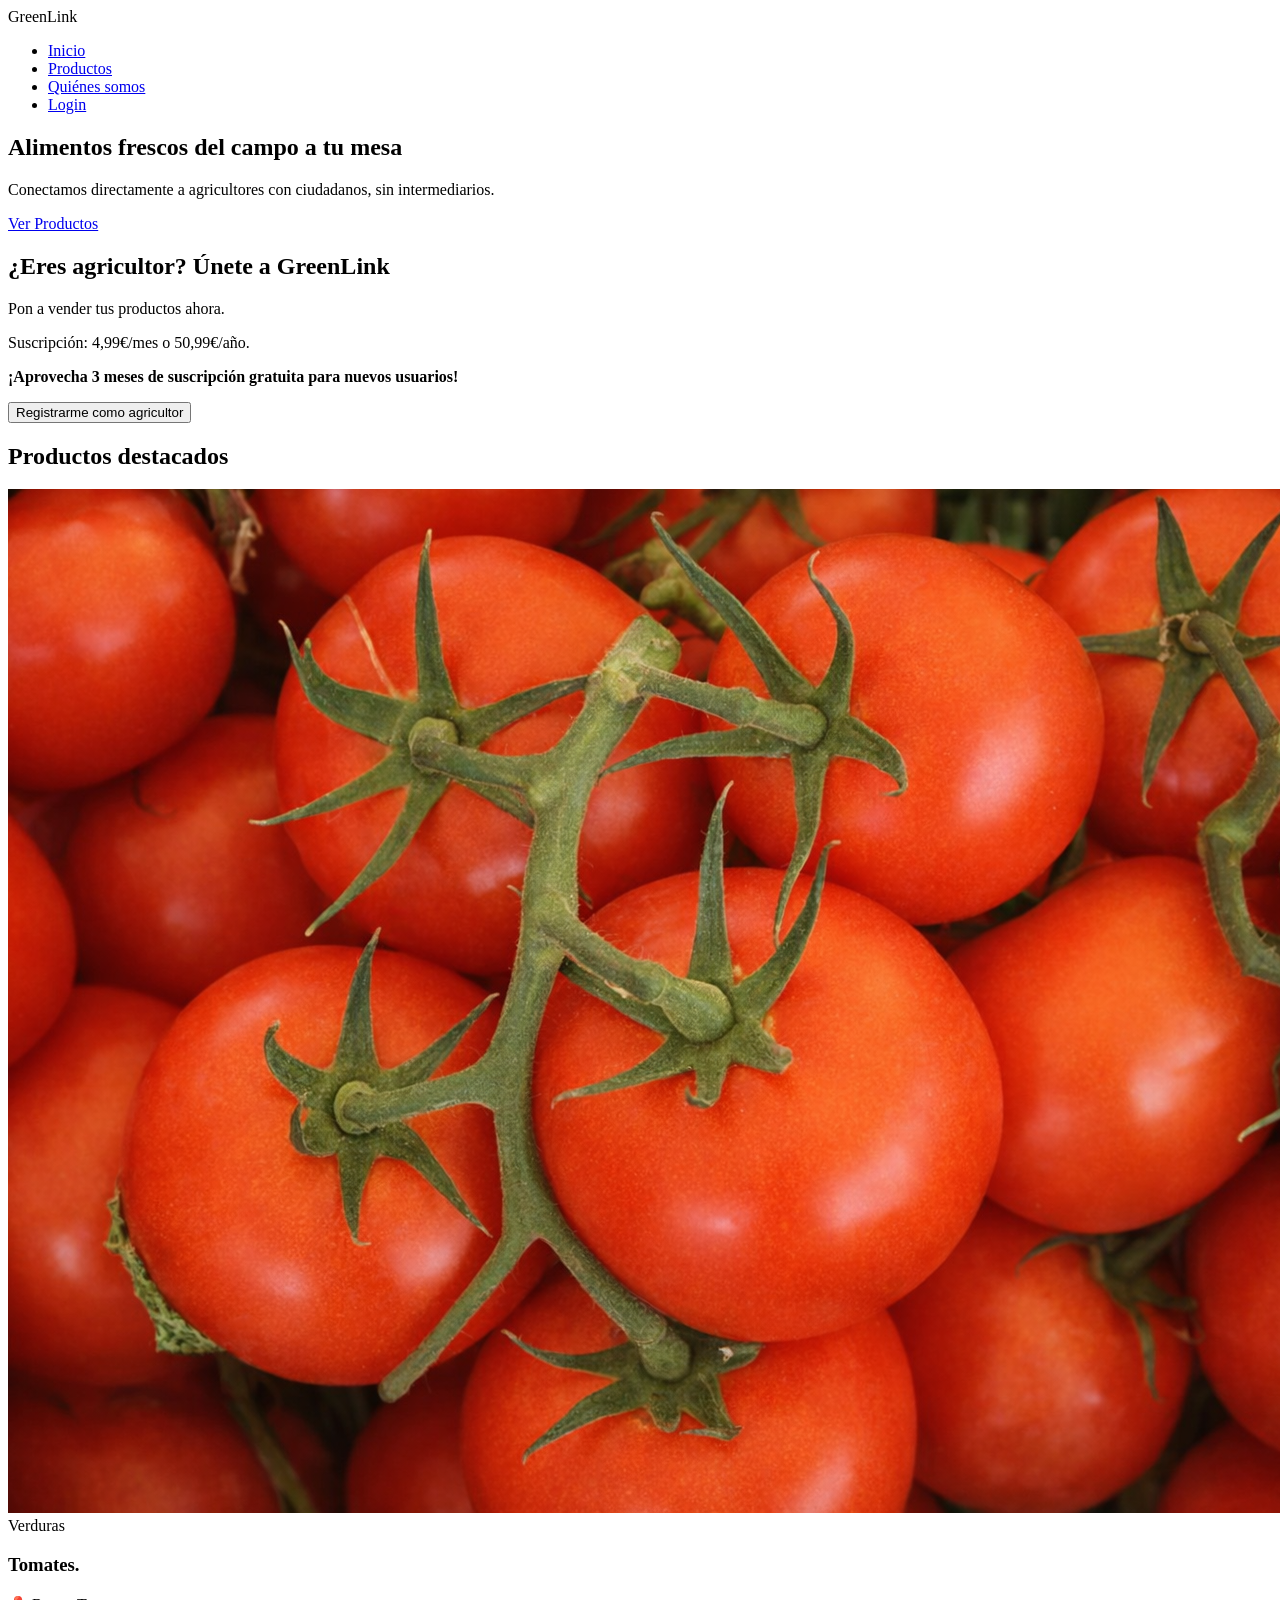
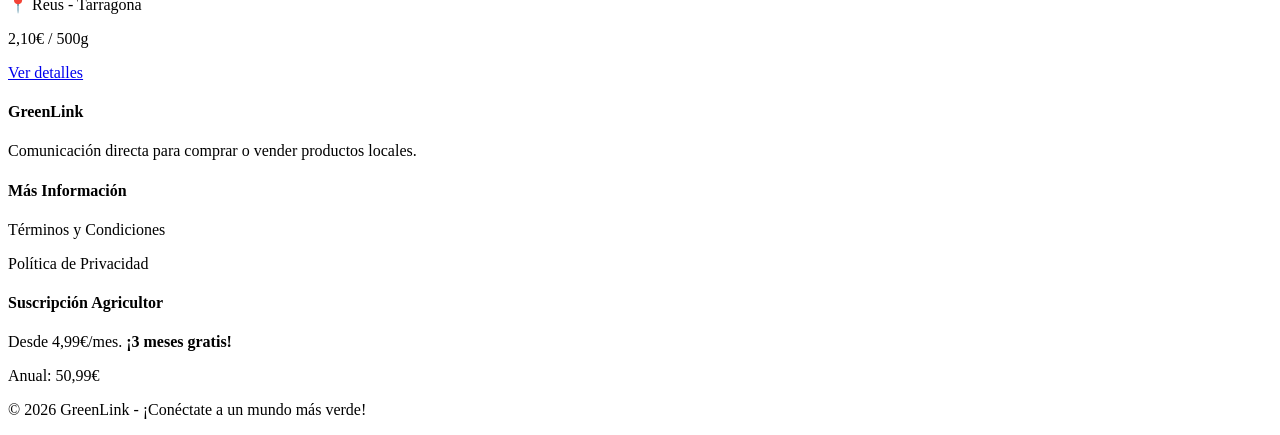
==== index.html @ 6257c86c "Add files via upload" ====
<!DOCTYPE html>
<html lang="es">
<head>
    <meta charset="UTF-8">
    <meta name="viewport" content="width=device-width, initial-scale=1.0">
    <title>GreenLink - Inicio</title>
    <link rel="stylesheet" href="styles.css">
    <link rel="shortcut icon" href="img/favicon.ico" type="image/x-icon">

</head>
<body>
    <header>
        <div class="zonasVariasHeader">
            <div class="logo">GreenLink</div>
            <nav>
                <ul>
                    <li><a href="index.html" class="pestañaSeleccionada">Inicio</a></li>
                    <li><a href="producto.html">Productos</a></li>
                    <li><a href="quienes-somos.html">Quiénes somos</a></li>
                    <li><a href="login.html">Login</a></li>
                </ul>
            </nav>
        </div>
    </header>

    <section class="zonaInfoEmpresa">
        <div class="fondo">
            <div class="textoEnImagen">
                <h1>Alimentos frescos del campo a tu mesa</h1>
                <p>Conectamos directamente a agricultores con ciudadanos, sin intermediarios.</p>
                <a href="producto.html" class="botonProductos">Ver Productos</a>
            </div>
        </div>
    </section>

    <section class="zonaAgricultores">
        <div class="fondo">
            <div class="textoEnImagen">
                <h2>¿Eres agricultor? Únete a GreenLink</h2>
                <p>Pon a vender tus productos ahora.</p>
                <p>Suscripción: 4,99€/mes o 50,99€/año.</p>
                <p><strong>¡Aprovecha 3 meses de suscripción gratuita para nuevos usuarios!</strong></p>
                <button class="botonRegistro">Registrarme como agricultor</button>
            </div>
        </div>
    </section>

    <main class="seccionesInfo">

        <h2 class="tituloProductos">Productos destacados</h2>
        <div class="gridProductos">
            <article class="productosPorSeparado">
                <img src="img/Tomates.png" alt="Tomates">
                <div class="infoProductos">
                    <span class="filtro">Verduras</span>
                    <h3>Tomates.</h3>
                    <p>📍 Reus - Tarragona</p>
                    <p class="precio">2,10€ / 500g</p>
                    <a href="producto.html" class="botonDetalle">Ver detalles</a>
                </div>
            </article>
        </div>

    </main>
    
    <footer>
        <div class="seccionesInfo">
            <div class="footers">
                <div class="seccionesFooter">
                    <h4>GreenLink</h4>
                    <p>Comunicación directa para comprar o vender productos locales.</p>
                </div>
                
                <div class="seccionesFooter">
                    <h4>Más Información</h4>
                        <p>Términos y Condiciones</p>
                        <p>Política de Privacidad</p>
                </div>
                
                <div class="seccionesFooter">
                    <h4>Suscripción Agricultor</h4>
                    <p>Desde 4,99€/mes. <strong>¡3 meses gratis!</strong></p>
                    <p>Anual: 50,99€</p>
                </div>
            </div>
            
            <div class="footerCopys">
                <p>&copy; 2026 GreenLink - ¡Conéctate a un mundo más verde!</p>
            </div>
        </div>
    </footer>

</body>
</html>
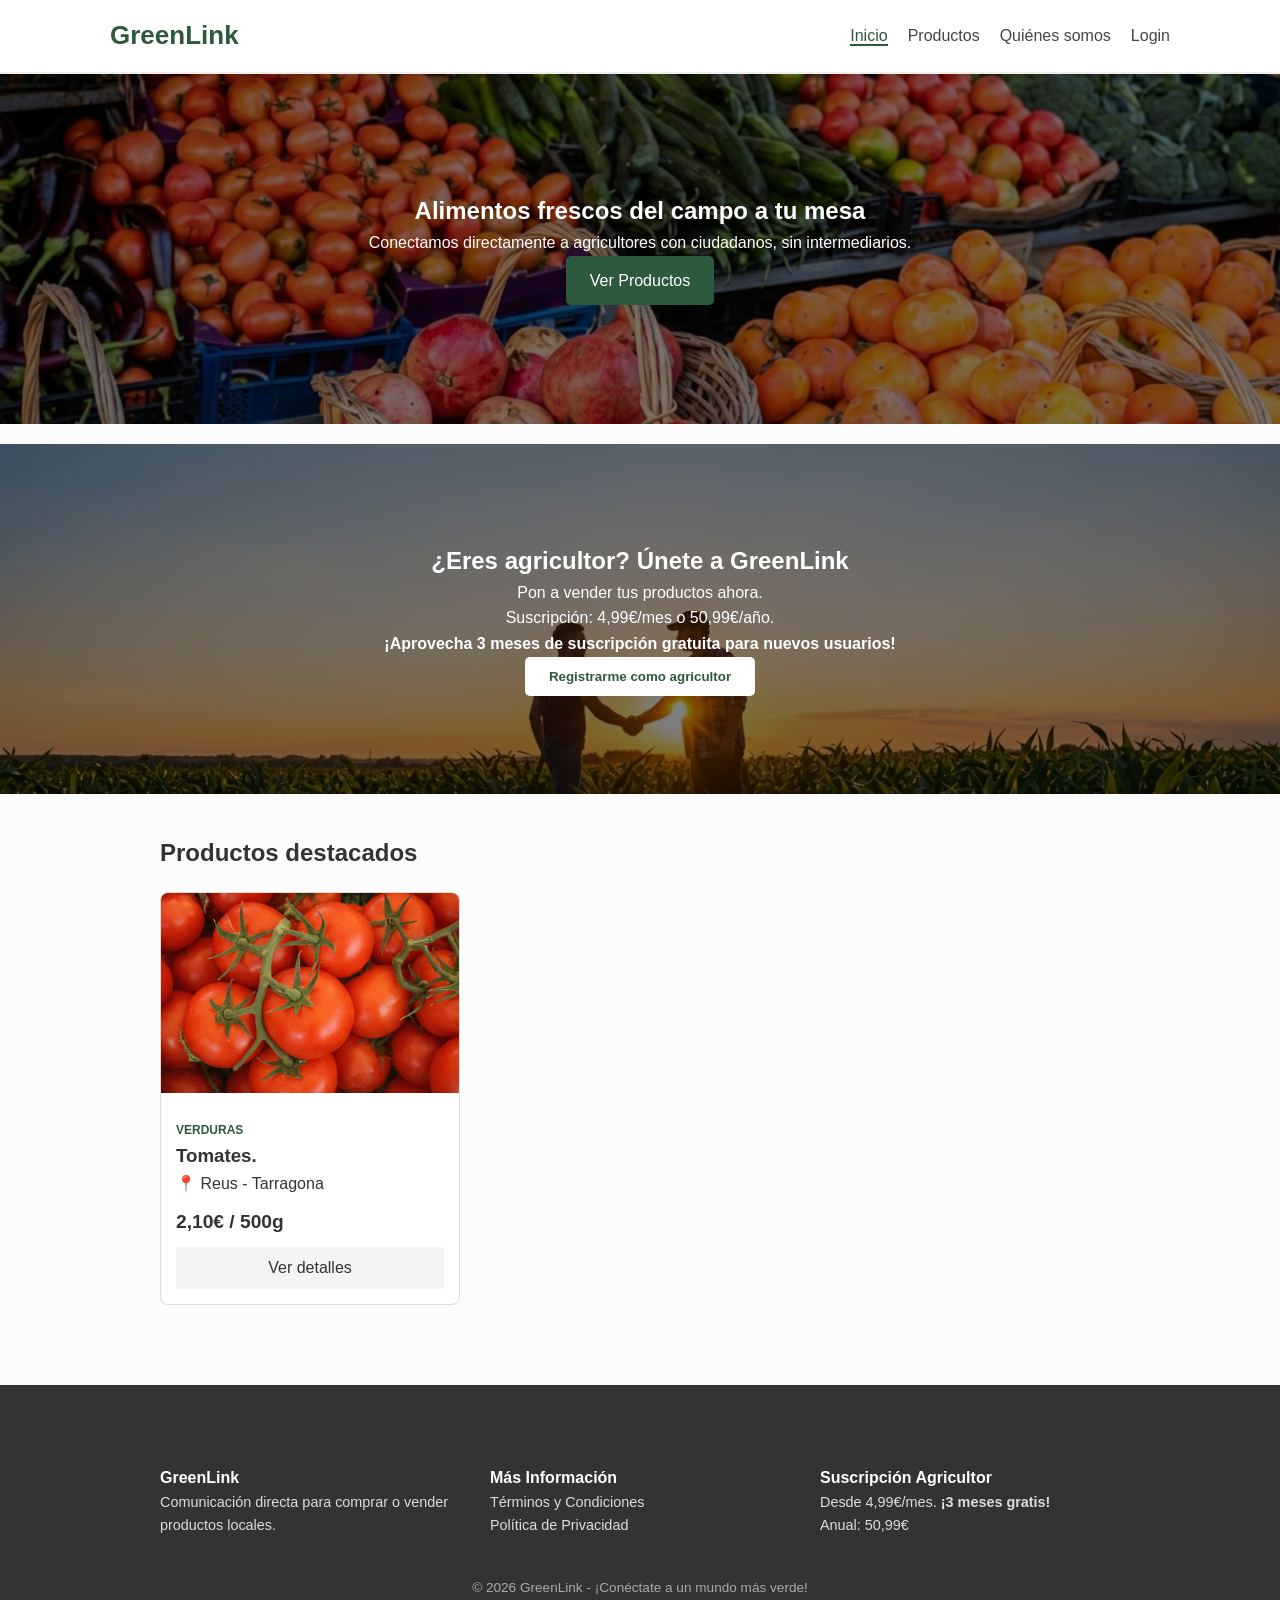
==== commit 973624ec: "Update index.html" ====
--- a/index.html
+++ b/index.html
@@ -6,6 +6,7 @@
     <title>GreenLink - Inicio</title>
     <link rel="stylesheet" href="styles.css">
     <link rel="shortcut icon" href="img/favicon.ico" type="image/x-icon">
+    <script src="script.js" defer></script>
 
 </head>
 <body>
@@ -17,13 +18,13 @@
                     <li><a href="index.html" class="pestañaSeleccionada">Inicio</a></li>
                     <li><a href="producto.html">Productos</a></li>
                     <li><a href="quienes-somos.html">Quiénes somos</a></li>
-                    <li><a href="login.html">Login</a></li>
+                    <li><a href="login.html" id="textoIniciadoHeader">Login</a></li>
                 </ul>
             </nav>
         </div>
     </header>
 
-    <section class="zonaInfoEmpresa">
+    <section class="zonaInfoEmpresa"> <!-- Informacion de la empresa -->
         <div class="fondo">
             <div class="textoEnImagen">
                 <h1>Alimentos frescos del campo a tu mesa</h1>
@@ -33,7 +34,7 @@
         </div>
     </section>
 
-    <section class="zonaAgricultores">
+    <section class="zonaAgricultores"> <!-- Informacion para los agricultores -->
         <div class="fondo">
             <div class="textoEnImagen">
                 <h2>¿Eres agricultor? Únete a GreenLink</h2>
@@ -47,8 +48,8 @@
 
     <main class="seccionesInfo">
 
-        <h2 class="tituloProductos">Productos destacados</h2>
-        <div class="gridProductos">
+        <h2 class="tituloProductos">Productos destacados</h2> <!-- Aqui apareceran algunos productos -->
+        <div class="gridProductos"> 
             <article class="productosPorSeparado">
                 <img src="img/Tomates.png" alt="Tomates">
                 <div class="infoProductos">
@@ -89,6 +90,5 @@
             </div>
         </div>
     </footer>
-
 </body>
-</html>+</html>
--- a/styles.css
+++ b/styles.css
@@ -0,0 +1,412 @@
+/* Quitamos los margenes y paddings */
+* {
+    box-sizing: border-box;
+    margin: 0;
+    padding: 0;
+}
+/* Ponemos la tipografia, el color de texto y el fondo de toda la pagina web */
+body {
+    font-family: 'Segoe UI', Arial, sans-serif;
+    line-height: 1.6;
+    color: #333;
+    background-color: #fcfcfc;
+}
+/* Pone un ancho maximo y centra el contenido en las paginas para que no este en los bordes */
+.seccionesInfo {
+    max-width: 1000px;
+    margin: auto;
+    padding: 20px;
+}
+/* Ponemos el header en blanco, con borde inferior y se queda fija al hacer scroll */
+header {
+    background-color: #ffffff;
+    border-bottom: 2px solid #eee;
+    padding: 15px 0;
+    position: sticky;
+    top: 0;
+    z-index: 10;
+}
+/* Flexbox para separar el logo en la izquierda y el menu con las opciones en la derecha */
+.zonasVariasHeader {
+    display: flex;
+    justify-content: space-between;
+    align-items: center;
+    max-width: 1100px;
+    margin: auto;
+    padding: 0 20px;
+}
+/* Color del nombre */
+.logo {
+    font-size: 26px;
+    font-weight: bold;
+    color: #2d5a3d;
+}
+/* Pone a los enlaces en una fila horizontal con separacion entre ellos. */
+nav ul {
+    list-style: none;
+    display: flex;
+    gap: 20px;
+}
+
+nav ul li a {
+    text-decoration: none;
+    color: #444;
+    font-weight: 500;
+}
+/* En la pestaña que estamos pone el nombre en verde con un borde abajo verde */
+nav ul li a.pestañaSeleccionada {
+    color: #2d5a3d;
+    border-bottom: 2px solid #2d5a3d;
+}
+/* Organizacion de la informacion en todo el footer */
+footer {
+    background: #333;
+    color: white;
+    padding: 60px 0 30px;
+    margin-top: 60px;
+}
+
+.footers {
+    display: flex;
+    justify-content: space-between;
+    align-items: flex-start;
+    flex-wrap: wrap;
+    gap: 30px;
+    text-align: left;
+}
+
+.seccionesFooter {
+    flex: 1;
+    min-width: 250px; /* Evita que las columnas sean demasiado estrechas */
+}
+
+.seccionesFooter p {
+    font-size: 0.9rem;
+    color: #ddd;
+}
+/* Texto en el centro debajo de todo con color gris */
+.footerCopys {
+    margin-top: 40px;
+    text-align: center;
+}
+
+.footerCopys p {
+    font-size: 0.85rem;
+    color: #aaa;
+}
+/* Ponemos la imagen de fondo para despues poner bien el texto */
+.zonaInfoEmpresa { 
+    background-image: url("img/Mercado.png");
+    height: 350px;
+    background-size: cover;
+    background-position: center;
+    margin-bottom: 20px;
+}
+
+.zonaAgricultores { 
+    background-image: url('img/Trato.png');
+    height: 350px;
+    background-size: cover;
+    background-position: center;
+    margin-bottom: 20px;
+}
+/* Oscurece las imagenes de fondo con un color mas transparente */
+.fondo {
+    background-color: rgba(0,0,0,0.5);
+    height: 100%;
+    display: flex;
+    align-items: center;
+    justify-content: center;
+}
+
+.textoEnImagen {
+    text-align: center;
+    color: white;
+    padding: 20px;
+}
+/* Boton verde para productos y Boton blanco para el registro de agricultores */
+.botonProductos {
+    background-color: #2d5a3d;
+    color: white;
+    padding: 12px 24px;
+    text-decoration: none;
+    border-radius: 5px;
+    display: inline-block;
+    border: none;
+    cursor: pointer;
+}
+
+.botonRegistro {
+    background-color: #ffffff;
+    color: #2d5a3d;
+    padding: 12px 24px;
+    border-radius: 5px;
+    border: none;
+    font-weight: bold;
+    cursor: pointer;
+}
+/* Pone los productos en fila para que se ajusten y queden bien */
+.gridProductos {
+    display: flex;
+    gap: 20px;
+    flex-wrap: wrap;
+    margin-top: 20px;
+}
+/* Pone el borde, el radio de las esquinas y el fondo de cada producto por separado */
+.productosPorSeparado {
+    background: white;
+    border: 1px solid #ddd;
+    border-radius: 8px;
+    width: 300px;
+    overflow: hidden;
+}
+
+.productosPorSeparado img {
+    width: 100%;
+    height: 200px;
+    object-fit: cover;
+}
+
+.infoProductos {
+    padding: 15px;
+}
+/* Texto pequeño en mayusculas y verde para saber el tipo de producto que es */
+.filtro {
+    color: #2d5a3d;
+    font-size: 12px;
+    text-transform: uppercase;
+    font-weight: bold;
+}
+
+.precio {
+    font-size: 1.2em;
+    font-weight: bold;
+    margin: 10px 0;
+}
+
+.botonDetalle {
+    display: block;
+    text-align: center;
+    background: #f4f4f4;
+    padding: 8px;
+    text-decoration: none;
+    color: #333;
+    border-radius: 4px;
+}
+/* Flexbox para separar la imagen del producto y su descripcion en dos columnas */
+.detalle-flex {
+    display: flex;
+    gap: 40px;
+    margin-top: 40px;
+    flex-wrap: wrap;
+}
+
+.col-imagen, .col-info {
+    flex: 1;
+    min-width: 320px;
+}
+
+.col-imagen img {
+    width: 100%;
+    border-radius: 12px;
+}
+
+.precio-Y-cantidad {
+    font-size: 2em;
+    color: #2d5a3d;
+    font-weight: bold;
+}
+/* Espacio verde muy claro donde se muestra la informacion del agricultor. */
+.informacion-agricultor {
+    background: #f0f7f2;
+    padding: 20px;
+    border-radius: 8px;
+    margin: 20px 0;
+}
+
+.cantidad-cesta {
+    padding: 10px;
+    width: 60px;
+    margin-right: 10px;
+}
+/* Texto informativo de la empresa con imagen del logo en un lado y texto en el otro. */
+.zona-quienes-somos {
+    padding: 40px 0;
+}
+
+.info-quienes-somos {
+    display: flex;
+    align-items: center;
+    gap: 40px;
+    flex-wrap: wrap;
+}
+
+.descripcion-quienes-somos {
+    flex: 2;
+    min-width: 300px;
+}
+
+.img-logo {
+    flex: 1;
+    min-width: 250px;
+    text-align: center;
+}
+
+.img-logo img {
+    max-width: 100%;
+    height: auto;
+}
+/* Se muestra mejor las ventajas para los agricultores y compradores con bordes verdes gruesos. */
+.info-agric-comp {
+    background: #f9f9f9;
+    padding: 20px;
+    border-left: 4px solid #2d5a3d;
+    border-top: 4px solid #2d5a3d;
+    margin-top: 20px;
+    border-radius: 4px;
+}
+/* Grid para organizar los 3 problemas que resuelve y que aparezca centrada */
+.problema-grid {
+    display: grid;
+    grid-template-columns: repeat(auto-fit, minmax(280px, 1fr));
+    gap: 20px;
+    margin: 30px 0;
+}
+
+.problemas-totales {
+    background: white;
+    padding: 25px;
+    border: 1px solid #eee;
+    border-radius: 8px;
+    box-shadow: 0 2px 5px rgba(0,0,0,0.05);
+    text-align: center
+}
+/* Banner verde con texto blanco donde destaca la sostenibilidad del proyecto */
+.casilla-problemas {
+    background: #2d5a3d;
+    color: white;
+    padding: 40px;
+    border-radius: 12px;
+    text-align: center;
+    margin: 40px 0;
+}
+
+.casilla-problemas h3 {
+    margin-bottom: 10px;
+    font-size: 1.8rem;
+}
+
+/* Centra la caja del formulario en la pagina */
+.zonaRegistro {
+    display: flex;
+    justify-content: center;
+    padding: 60px 20px;
+}
+
+.registro {
+    width: 100%;
+    max-width: 480px;
+}
+
+/* Caja blanca con borde y sombra suave */
+.registroInformacion {
+    background: white;
+    border: 1px solid #ddd;
+    border-radius: 8px;
+    padding: 40px;
+    display: flex;
+    flex-direction: column;
+    gap: 14px;
+}
+
+.registroInformacion h1 {
+    font-size: 1.6rem;
+    color: #2d5a3d;
+    margin-bottom: 4px;
+}
+
+/* Cada label muestra su texto arriba y el input debajo */
+.registroInformacion label {
+    display: flex;
+    flex-direction: column;
+    gap: 6px;
+    font-size: 0.9rem;
+    color: #444;
+}
+
+/* Estilo de los campos de texto y contraseña */
+.registroInformacion input[type="text"],
+.registroInformacion input[type="password"] {
+    padding: 10px 12px;
+    border: 1px solid #ccc;
+    border-radius: 5px;
+    font-size: 1rem;
+    width: 100%;
+}
+
+.registroInformacion input[type="text"]:focus,
+.registroInformacion input[type="password"]:focus {
+    outline: none;
+    border-color: #2d5a3d;
+}
+
+/* El checkbox con su texto que va en fila horizontal */
+.registroInformacion label:has(input[type="checkbox"]) {
+    flex-direction: row;
+    align-items: flex-start;
+    gap: 10px;
+    font-size: 0.85rem;
+    color: #666;
+}
+
+/* Mensaje de error en rojo */
+.mensajeError {
+    color: #c0392b;
+    font-size: 0.85rem;
+    min-height: 18px;
+}
+
+/* Mensaje de exito en verde */
+.mensajeExito {
+    color: #2d5a3d;
+    font-size: 0.9rem;
+    font-weight: bold;
+    min-height: 18px;
+}
+
+/* Texto de ayuda de la contraseña en gris pequeño */
+.ayudaPassword {
+    font-size: 0.8rem;
+    color: #888;
+    line-height: 1.5;
+}
+
+/* El boton de registrarse ocupa todo el ancho */
+#botonRegistro {
+    width: 100%;
+    text-align: center;
+    margin-top: 4px;
+}
+
+/* El boton de cerrar sesion */
+#botonCerrarSesion {
+    display: inline-block;
+    padding: 12px 24px;
+}
+
+/* Lista de errores de contraseña con estilos de puntos */
+.listaValidaciones {
+    list-style: none;
+    padding: 0;
+    margin: 0;
+}
+
+.listaValidaciones li {
+    color: #c0392b;
+    font-size: 0.85rem;
+    padding: 2px 0;
+}
+
+.listaValidaciones li::before {
+    content: "✗ ";
+}
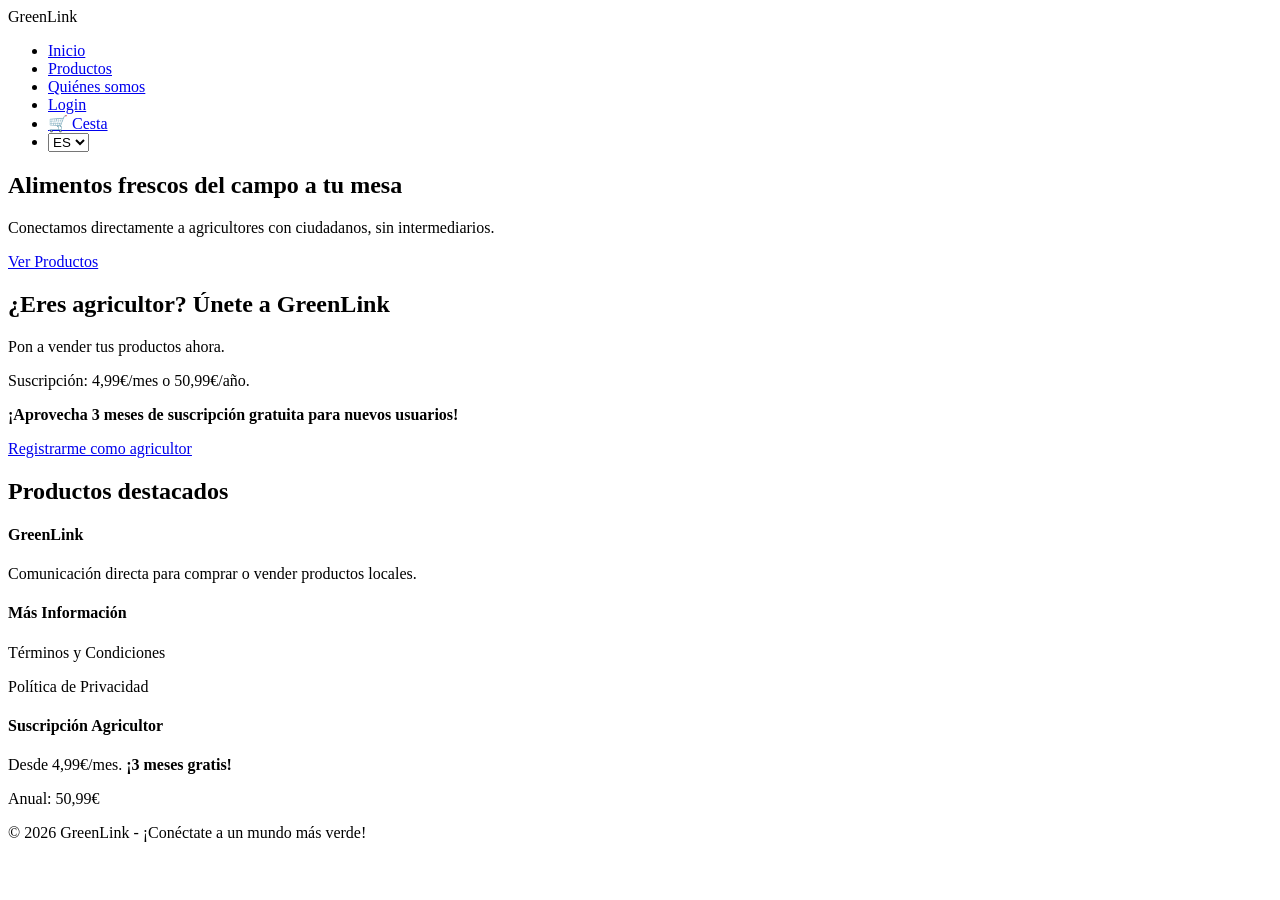
==== commit ce5cd30c: "Update index.html" ====
--- a/index.html
+++ b/index.html
@@ -4,10 +4,9 @@
     <meta charset="UTF-8">
     <meta name="viewport" content="width=device-width, initial-scale=1.0">
     <title>GreenLink - Inicio</title>
-    <link rel="stylesheet" href="styles.css">
+    <link rel="stylesheet" href="css/styles.css">
     <link rel="shortcut icon" href="img/favicon.ico" type="image/x-icon">
-    <script src="script.js" defer></script>
-
+    <script src="scripts/script.js" defer></script>
 </head>
 <body>
     <header>
@@ -18,7 +17,14 @@
                     <li><a href="index.html" class="pestañaSeleccionada">Inicio</a></li>
                     <li><a href="producto.html">Productos</a></li>
                     <li><a href="quienes-somos.html">Quiénes somos</a></li>
-                    <li><a href="login.html" id="textoIniciadoHeader">Login</a></li>
+                    <li><a href="login.html" id="nomUsuariHeader">Login</a></li>
+                    <li><a href="carrito.html">🛒 Cesta</a></li>
+                    <li><select class="cambioIdioma" title="idioma"> 
+                        <option value="es">ES</option>
+                        <option value="ca">CA</option>
+                        <option value="en">EN</option>
+                        </select>
+                    </li>
                 </ul>
             </nav>
         </div>
@@ -41,27 +47,14 @@
                 <p>Pon a vender tus productos ahora.</p>
                 <p>Suscripción: 4,99€/mes o 50,99€/año.</p>
                 <p><strong>¡Aprovecha 3 meses de suscripción gratuita para nuevos usuarios!</strong></p>
-                <button class="botonRegistro">Registrarme como agricultor</button>
+                <a href="login.html" class="botonRegistro">Registrarme como agricultor</a>
             </div>
         </div>
     </section>
 
     <main class="seccionesInfo">
-
         <h2 class="tituloProductos">Productos destacados</h2> <!-- Aqui apareceran algunos productos -->
-        <div class="gridProductos"> 
-            <article class="productosPorSeparado">
-                <img src="img/Tomates.png" alt="Tomates">
-                <div class="infoProductos">
-                    <span class="filtro">Verduras</span>
-                    <h3>Tomates.</h3>
-                    <p>📍 Reus - Tarragona</p>
-                    <p class="precio">2,10€ / 500g</p>
-                    <a href="producto.html" class="botonDetalle">Ver detalles</a>
-                </div>
-            </article>
-        </div>
-
+        <div class="gridProductos" id="productosAñade"></div>
     </main>
     
     <footer>
